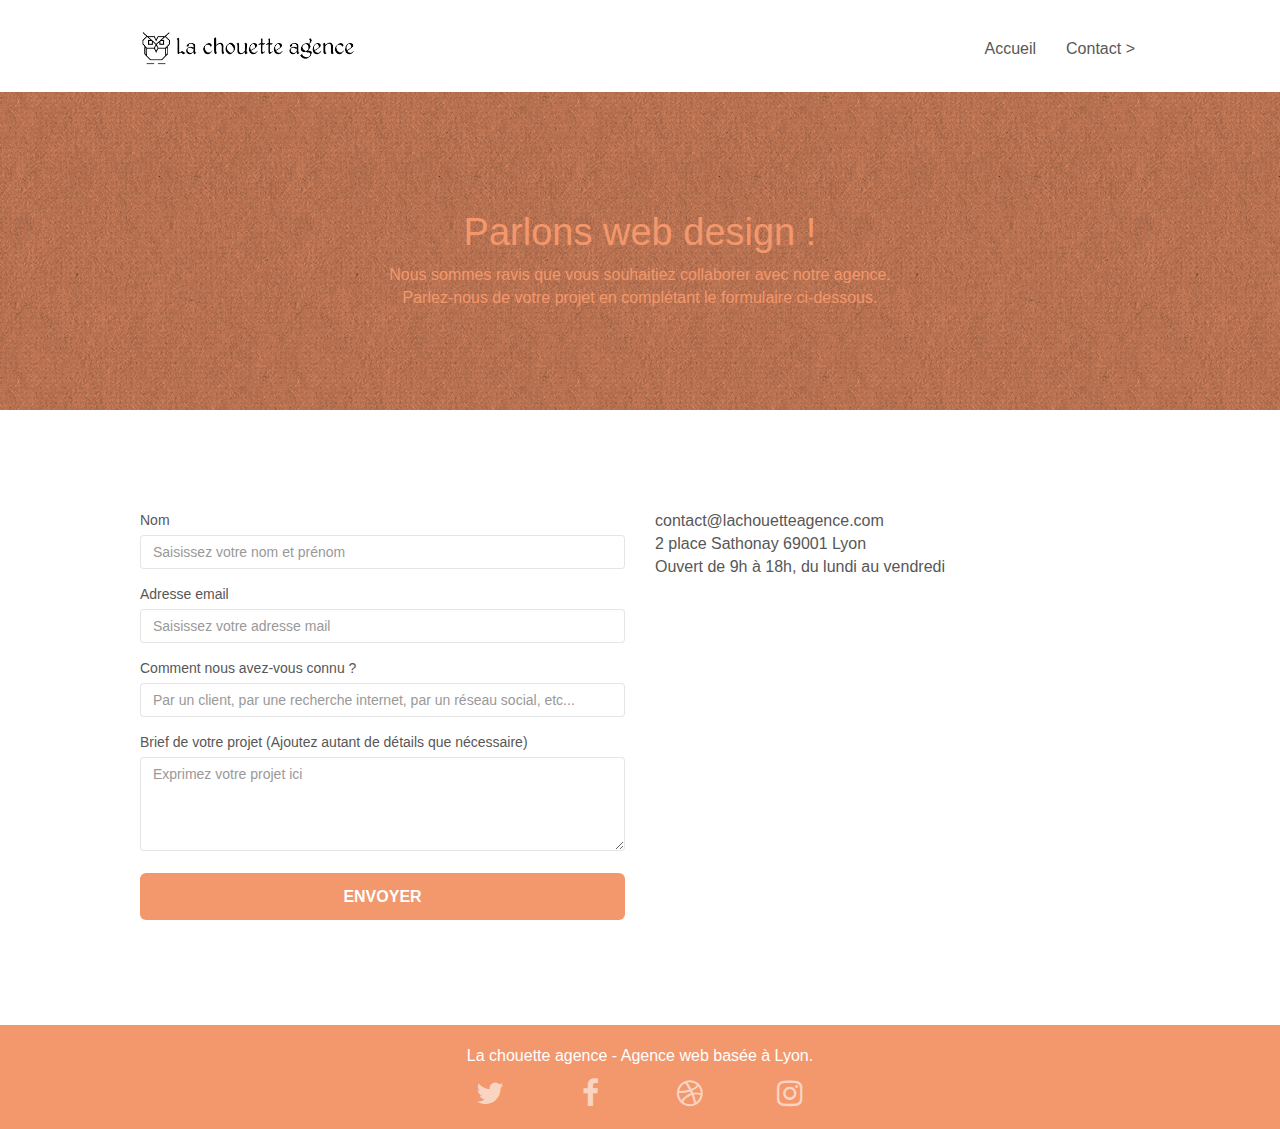
==== contact.html @ d73caa3f "Changement du nom de fichier de 'page2.html' en 'contact.html', remplacement des 'page2.html' par 'c" ====
<!DOCTYPE html>
<html lang="fr">
  <head>
    <meta charset="utf-8" />
    <meta http-equiv="X-UA-Compatible" content="ie=edge" />
    <meta
      name="description"
      content="La chouette agence est une agence de web design basée à Lyon - Contact"
    />
    <meta
      name="viewport"
      content="width=device-width, initial-scale=1.0, viewport-fit=cover"
    />

    <link
      rel="canonical"
      href="https://crysw.github.io/SebastienDazas_4_05_10_2021-Site_optimise/contact.html"
    />

    <link rel="shortcut icon" type="image/png" href="favicon.png" />

    <link rel="stylesheet" type="text/css" href="./css/bootstrap.css" />
    <link rel="stylesheet" type="text/css" href="style.css" />
    <link rel="stylesheet" type="text/css" href="./css/font-awesome.css" />
    <link rel="stylesheet" type="text/css" href="./css/et-line.css" />

    <script src="./js/jquery-2.1.0.js" defer></script>
    <script src="./js/bootstrap.js" defer></script>
    <script src="./js/blocs.js" defer></script>
    <script src="./js/jqBootstrapValidation.js" defer></script>
    <script src="./js/formHandler.js" defer></script>
    <title>Contact</title>

    <!-- Analytics -->

    <!-- Analytics END -->
  </head>
  <body>
    <!-- Principal conteneur -->
    <div class="page-container">
      <!-- Structure du header -->
      <header>
        <!-- bloc-0 -->
        <div class="bloc bgc-white l-bloc" id="bloc-0">
          <div class="container bloc-sm">
            <nav class="navbar row">
              <div class="navbar-header">
                <a class="navbar-brand" href="index.html"
                  ><img
                    src="img/la-chouette-agence.png"
                    alt="logo et nom de l’agence web la chouette agence"
                    height="40"
                /></a>
                <button
                  id="nav-toggle"
                  type="button"
                  class="ui-navbar-toggle navbar-toggle"
                  data-toggle="collapse"
                  data-target=".navbar-1"
                >
                  <span class="sr-only">Toggle navigation</span
                  ><span class="icon-bar"></span><span class="icon-bar"></span
                  ><span class="icon-bar"></span>
                </button>
              </div>
              <div
                class="collapse navbar-collapse navbar-1 special-dropdown-nav"
              >
                <ul class="site-navigation nav navbar-nav">
                  <li>
                    <a href="index.html">Accueil</a>
                  </li>
                  <li>
                    <a href="contact.html">Contact &gt;</a>
                  </li>
                </ul>
              </div>
            </nav>
          </div>
        </div>
        <!-- bloc-0 END -->
      </header>

      <!-- Structure du main -->
      <main>
        <!-- bloc-6 -->
        <div
          class="
            bloc
            bg-dots-bg bg-repeat
            bgc-atomic-tangerine
            d-bloc
            bloc-bg-texture
            texture-paper
          "
          id="bloc-6"
        >
          <div class="container bloc-lg">
            <div class="row">
              <div class="col-sm-12">
                <h1 class="text-center hero-bloc-text tc-white">
                  Parlons web design !
                </h1>
                <p class="text-center mg-lg tc-white tight-width-whitespace">
                  Nous sommes ravis que vous souhaitiez collaborer avec notre
                  agence.<br />
                  Parlez-nous de votre projet en complétant le formulaire
                  ci-dessous.
                </p>
              </div>
            </div>
          </div>
        </div>
        <!-- bloc-6 END -->

        <!-- bloc-7 -->
        <div class="bloc bgc-white l-bloc" id="bloc-7">
          <div class="container bloc-lg">
            <div class="row">
              <div class="col-sm-6">
                <form
                  id="form_1"
                  novalidate
                  success-msg="Your message has been sent."
                  fail-msg="Sorry it seems that our mail server is not responding, Sorry for the inconvenience!"
                >
                  <div class="form-group">
                    <label for="name"> Nom </label>
                    <input
                      name="name"
                      id="name"
                      placeholder="Saisissez votre nom et prénom"
                      class="form-control"
                      required
                    />
                  </div>
                  <div class="form-group">
                    <label for="email"> Adresse email </label>
                    <input
                      name="email"
                      id="email"
                      placeholder="Saisissez votre adresse mail"
                      class="form-control"
                      type="email"
                      required
                    />
                  </div>
                  <div class="form-group">
                    <label for="input_504">
                      Comment nous avez-vous connu ?
                    </label>
                    <input
                      name="input_504"
                      class="form-control"
                      type="email"
                      required
                      id="input_504"
                      placeholder="Par un client, par une recherche internet, par un réseau social, etc..."
                    />
                  </div>
                  <div class="form-group">
                    <label for="message">
                      Brief de votre projet (Ajoutez autant de détails que
                      nécessaire)<br /> </label
                    ><textarea
                      name="message"
                      id="message"
                      placeholder="Exprimez votre projet ici"
                      class="form-control"
                      rows="4"
                      cols="50"
                      required
                    ></textarea>
                  </div>
                  <button
                    class="
                      bloc-button
                      btn btn-lg btn-block
                      cta-hero
                      btn-atomic-tangerine
                    "
                    type="submit"
                  >
                    Envoyer
                  </button>
                </form>
              </div>
              <div class="col-sm-6">
                <p>
                  contact@lachouetteagence.com<br />2 place Sathonay 69001
                  Lyon<br />Ouvert de 9h à 18h, du lundi au vendredi<br />
                </p>
              </div>
            </div>
          </div>
        </div>
        <!-- bloc-7 END -->

        <!-- ScrollToTop Button -->
        <a
          class="bloc-button btn btn-d scrollToTop"
          onclick="scrollToTarget('1')"
          ><span class="fa fa-chevron-up"></span
        ></a>
        <!-- ScrollToTop Button END-->
      </main>

      <!-- Structure du footer -->
      <footer>
        <!-- Footer - bloc-8 -->
        <div class="bloc bgc-atomic-tangerine d-bloc" id="bloc-8">
          <div class="container bloc-sm">
            <div class="row">
              <div class="col-sm-12">
                <p class="text-center white">
                  La chouette agence - Agence web basée à Lyon.<br />
                </p>
                <div class="row row-no-gutters social">
                  <div class="col-sm-3">
                    <div class="text-center">
                      <a
                        class="social"
                        href="https://twitter.com/?lang=fr"
                        title="Lien vers Twitter"
                        ><span class="fa fa-twitter icon-md"></span
                      ></a>
                    </div>
                  </div>
                  <div class="col-sm-3">
                    <div class="text-center">
                      <a
                        class="social"
                        href="https://fr-fr.facebook.com/"
                        title="Lien vers Facebook"
                        ><span class="fa fa-facebook icon-md"></span
                      ></a>
                    </div>
                  </div>
                  <div class="col-sm-3">
                    <div class="text-center">
                      <a
                        class="social"
                        href="https://dribbble.com/"
                        title="Lien vers Dribbble"
                        ><span class="fa fa-dribbble icon-md"></span
                      ></a>
                    </div>
                  </div>
                  <div class="col-sm-3">
                    <div class="text-center">
                      <a
                        class="social"
                        href="https://www.instagram.com/?hl=fr"
                        title="Lien vers Instagram"
                        ><span class="fa fa-instagram icon-md"></span
                      ></a>
                    </div>
                  </div>
                </div>
              </div>
            </div>
          </div>
        </div>
        <!-- Footer - bloc-8 END -->
      </footer>
    </div>
    <!-- Principal conteneur END -->
  </body>
</html>
---- style.css ----
body {
  margin: 0;
  padding: 0;
  background: #fff;
  overflow-x: hidden;
  -webkit-font-smoothing: antialiased;
  -moz-osx-font-smoothing: grayscale;
}

a,
button {
  transition: all 0.3s ease-in-out;
  outline: none !important;
}

a:hover {
  text-decoration: none;
  cursor: pointer;
}

#page-loading-blocs-notifaction {
  position: fixed;
  top: 0;
  bottom: 0;
  width: 100%;
  z-index: 100000;
  background: #ffffff url("img/pageload-spinner.gif") no-repeat center center;
}

.bloc {
  width: 100%;
  clear: both;
  background: 50% 50% no-repeat;
  padding: 0 50px;
  -webkit-background-size: cover;
  -moz-background-size: cover;
  -o-background-size: cover;
  background-size: cover;
  position: relative;
}

.bloc .container {
  padding-left: 0;
  padding-right: 0;
}

.bloc-lg {
  padding: 100px 50px;
}

.bloc-md {
  padding: 50px;
}

.bloc-sm {
  padding: 20px 50px;
}

.bg-center,
.bg-l-edge,
.bg-r-edge,
.bg-t-edge,
.bg-b-edge,
.bg-tl-edge,
.bg-bl-edge,
.bg-tr-edge,
.bg-br-edge,
.bg-repeat {
  -webkit-background-size: auto !important;
  -moz-background-size: auto !important;
  -o-background-size: auto !important;
  background-size: auto !important;
}

.bg-repeat {
  background: repeat;
}

.bg-t-edge {
  background: top no-repeat;
}

.bloc-bg-texture::before {
  content: "";
  background-size: 2px 2px;
  position: absolute;
  top: 0;
  bottom: 0;
  left: 0;
  right: 0;
}

.texture-paper::before {
  background: url("img/texture-paper.png");
  background-size: 280px 280px;
}

.b-parallax {
  background-attachment: fixed;
}

.d-bloc {
  color: rgba(255, 255, 255, 0.7);
}

.d-bloc button:hover {
  color: rgba(255, 255, 255, 0.9);
}

.d-bloc .icon-round,
.d-bloc .icon-square,
.d-bloc .icon-rounded,
.d-bloc .icon-semi-rounded-a,
.d-bloc .icon-semi-rounded-b {
  border-color: rgba(255, 255, 255, 0.9);
}

.d-bloc .divider-h span {
  border-color: rgba(255, 255, 255, 0.2);
}

.d-bloc .a-btn,
.d-bloc .navbar a,
.d-bloc .navbar-brand,
.d-bloc a .icon-sm,
.d-bloc a .icon-md,
.d-bloc a .icon-lg,
.d-bloc a .icon-xl,
.d-bloc h1 a,
.d-bloc h2 a,
.d-bloc h3 a,
.d-bloc h4 a,
.d-bloc h5 a,
.d-bloc h6 a,
.d-bloc p a {
  color: rgba(255, 255, 255, 0.6);
}

.d-bloc .a-btn:hover,
.d-bloc .navbar a:hover,
.d-bloc .navbar-brand:hover,
.d-bloc a:hover .icon-sm,
.d-bloc a:hover .icon-md,
.d-bloc a:hover .icon-lg,
.d-bloc a:hover .icon-xl,
.d-bloc h1 a:hover,
.d-bloc h2 a:hover,
.d-bloc h3 a:hover,
.d-bloc h4 a:hover,
.d-bloc h5 a:hover,
.d-bloc h6 a:hover,
.d-bloc p a:hover {
  color: rgba(255, 255, 255, 1);
}

.d-bloc .navbar-toggle .icon-bar {
  background: rgba(255, 255, 255, 1);
}

.d-bloc .btn-wire,
.d-bloc .btn-wire:hover {
  color: rgba(255, 255, 255, 1);
  border-color: rgba(255, 255, 255, 1);
}

.d-bloc .panel {
  color: rgba(0, 0, 0, 0.5);
}

.d-bloc .panel button:hover {
  color: rgba(0, 0, 0, 0.7);
}

.d-bloc .panel icon {
  border-color: rgba(0, 0, 0, 0.7);
}

.d-bloc .panel .divider-h span {
  border-color: rgba(0, 0, 0, 0.1);
}

.d-bloc .panel .a-btn {
  color: rgba(0, 0, 0, 0.6);
}

.d-bloc .panel .a-btn:hover {
  color: rgba(0, 0, 0, 1);
}

.d-bloc .panel .btn-wire,
.d-bloc .panel .btn-wire:hover {
  color: rgba(0, 0, 0, 0.7);
  border-color: rgba(0, 0, 0, 0.3);
}

.d-bloc .panel,
.l-bloc {
  color: rgba(0, 0, 0, 0.5);
}

.d-bloc .panel button:hover,
.l-bloc button:hover {
  color: rgba(0, 0, 0, 0.7);
}

.l-bloc .icon-round,
.l-bloc .icon-square,
.l-bloc .icon-rounded,
.l-bloc .icon-semi-rounded-a,
.l-bloc .icon-semi-rounded-b {
  border-color: rgba(0, 0, 0, 0.7);
}

.d-bloc .panel .divider-h span,
.l-bloc .divider-h span {
  border-color: rgba(0, 0, 0, 0.1);
}

.d-bloc .panel .a-btn,
.l-bloc .a-btn,
.l-bloc .navbar a,
.l-bloc .navbar-brand,
.l-bloc a .icon-sm,
.l-bloc a .icon-md,
.l-bloc a .icon-lg,
.l-bloc a .icon-xl,
.l-bloc h1 a,
.l-bloc h2 a,
.l-bloc h3 a,
.l-bloc h4 a,
.l-bloc h5 a,
.l-bloc h6 a,
.l-bloc p a {
  color: rgba(0, 0, 0, 0.6);
}

.d-bloc .panel .a-btn:hover,
.l-bloc .a-btn:hover,
.l-bloc .navbar a:hover,
.l-bloc .navbar-brand:hover,
.l-bloc a:hover .icon-sm,
.l-bloc a:hover .icon-md,
.l-bloc a:hover .icon-lg,
.l-bloc a:hover .icon-xl,
.l-bloc h1 a:hover,
.l-bloc h2 a:hover,
.l-bloc h3 a:hover,
.l-bloc h4 a:hover,
.l-bloc h5 a:hover,
.l-bloc h6 a:hover,
.l-bloc p a:hover {
  color: rgba(0, 0, 0, 1);
}

.l-bloc .navbar-toggle .icon-bar {
  color: rgba(0, 0, 0, 0.6);
}

.d-bloc .panel .btn-wire,
.d-bloc .panel .btn-wire:hover,
.l-bloc .btn-wire,
.l-bloc .btn-wire:hover {
  color: rgba(0, 0, 0, 0.7);
  border-color: rgba(0, 0, 0, 0.3);
}

.voffset {
  margin-top: 30px;
}

.voffset-lg {
  margin-top: 80px;
}

.row-no-gutters {
  margin-right: 0;
  margin-left: 0;
}

.row.row-no-gutters > [class^="col-"],
.row.row-no-gutters > [class*=" col-"] {
  padding-right: 0;
  padding-left: 0;
}

#bloc-1-hero h1 {
  font-size: 32px;
}

.navbar {
  margin-bottom: 0;
  z-index: 1;
}

.navbar-brand {
  height: auto;
  padding: 3px 15px;
  font-size: 25px;
  font-weight: normal;
  font-weight: 600;
  line-height: 44px;
}

.navbar-brand img {
  max-height: 200px;
  margin: 0 5px 0 0;
  display: inline;
}

.navbar-brand img[src$="svg"] {
  min-width: 100px;
}

.nav-center .navbar-brand img {
  margin: 0;
}

.navbar .nav {
  padding-top: 2px;
  margin-right: -16px;
  float: right;
  z-index: 1;
}

.nav > li {
  float: left;
  margin-top: 4px;
  font-size: 16px;
}

.navbar-nav .open .dropdown-menu > li > a {
  text-align: inherit;
}

.nav > li a:hover,
.nav > li a:focus {
  background: transparent;
}

.navbar-toggle {
  margin: 10px 10px 0 0;
  border: 0px;
}

.navbar-toggle:hover {
  background: transparent !important;
}

.navbar-toggle .icon-bar {
  background-color: rgba(0, 0, 0, 0.5);
  width: 26px;
}

.nav-invert .navbar .nav {
  float: left;
}

.nav-invert .navbar-header,
.nav-invert .navbar-brand {
  float: right;
  position: relative;
  z-index: 2;
}

@media (min-width: 768px) {
  .site-navigation {
    position: absolute;
    top: 50%;
    right: 20px;
    transform: translate(0, -50%);
    -webkit-transform: translateY(-50%);
  }
  .nav > li .dropdown-menu a,
  .nav > li .dropdown-menu a:hover {
    color: #484848;
  }
  .nav-invert .site-navigation {
    left: 0;
    right: 0;
  }
  .nav-center {
    text-align: center;
  }
  .nav-center .navbar-header {
    width: 100%;
  }
  .nav-center .navbar-header,
  .nav-center .navbar-brand,
  .nav-center .nav > li {
    float: none;
    display: inline-block;
  }
  .nav-center .site-navigation {
    position: relative;
    width: 100%;
    right: 0;
    margin-right: 0px;
    margin-top: 20px;
  }
  .nav-center.mini-nav .navbar-toggle {
    float: none;
    margin: 10px auto 0;
  }
}

.nav > li > .dropdown a {
  background: none !important;
  display: block;
  padding: 14px 15px;
}

nav .caret {
  margin: 0 5px;
}

.dropdown-menu .dropdown-menu {
  top: -8px;
  left: 100%;
}

.dropdown-menu .dropmenu-flow-right {
  top: 100%;
  left: 0;
  margin-left: -1px;
  border-top-left-radius: 0;
  border-top-right-radius: 0;
}

.dropdown-menu .dropdown span {
  border: 4px solid black;
  border-top-color: transparent;
  border-right-color: transparent;
  border-bottom-color: transparent;
  margin: 6px -5px 0 0 !important;
  float: right;
}

.mg-md {
  margin-top: 10px;
  margin-bottom: 20px;
}

.mg-lg {
  margin-top: 10px;
  margin-bottom: 40px;
}

.btn {
  margin: 0 5px 5px 0;
}

.btn.pull-right {
  margin: 0 0 5px 5px;
}

.btn-d,
.btn-d:hover,
.btn-d:focus {
  color: #fff;
  background: rgba(0, 0, 0, 0.3);
}

button {
  outline: none !important;
}

.btn-rd {
  border-radius: 40px;
}

.btn-clean {
  border: 1px solid rgba(0, 0, 0, 0.08);
  border-bottom-color: rgba(0, 0, 0, 0.1);
  text-shadow: 0 1px 0 rgba(0, 0, 1, 0.1);
  box-shadow: 0 1px 3px rgba(0, 0, 1, 0.25),
    inset 0 1px 0 0 rgba(255, 255, 255, 0.15);
}

.icon-md {
  font-size: 30px !important;
}

.icon-lg {
  font-size: 60px !important;
}

.sm-shadow {
  text-shadow: 0 1px 2px rgba(0, 0, 0, 0.3);
}

.panel-sq,
.panel-sq .panel-heading,
.panel-sq .panel-footer {
  border-radius: 0;
}

.panel-rd {
  border-radius: 30px;
}

.panel-rd .panel-heading {
  border-radius: 29px 29px 0 0;
}

.panel-rd .panel-footer {
  border-radius: 0 0 29px 29px;
}

.form-control {
  border-color: rgba(0, 0, 0, 0.1);
  box-shadow: none;
}

.scrollToTop {
  width: 40px;
  height: 40px;
  position: fixed;
  bottom: 20px;
  right: 20px;
  opacity: 0;
  z-index: 500;
  transition: all 0.3s ease-in-out;
}

.scrollToTop span {
  margin-top: 6px;
}

.showScrollTop {
  font-size: 14px;
  opacity: 1;
}

a[data-lightbox] {
  position: relative;
  display: block;
  text-align: center;
}

a[data-lightbox]:hover::before {
  content: "+";
  font-family: "HelveticaNeue-Light", "Helvetica Neue Light", "Helvetica Neue",
    Helvetica, Arial;
  font-size: 32px;
  width: 50px;
  height: 50px;
  margin-left: -25px;
  border-radius: 50%;
  background: rgba(0, 0, 0, 0.6);
  color: #fff;
  font-weight: 100;
  z-index: 1;
  position: absolute;
  top: 50%;
  transform: translateY(-50%);
  -webkit-transform: translateY(-50%);
}

a[data-lightbox]:hover img {
  opacity: 0.6;
  -webkit-animation-fill-mode: none;
  animation-fill-mode: none;
}

#lightbox-modal {
  display: flex;
  align-items: center;
}

#lightbox-modal .modal-dialog {
  width: 90%;
  max-width: 900px;
  margin: 0 auto 0;
}

#lightbox-modal .modal-dialog img {
  max-height: 90vh;
  margin: 0 auto;
}

.lightbox-caption {
  padding: 20px;
  color: #fff;
  background: rgba(0, 0, 0, 0.5);
  position: absolute;
  left: 15px;
  right: 15px;
  bottom: 5px;
}

.close-lightbox {
  color: #fff;
  font-size: 30px;
  position: absolute;
  top: 20px;
  right: 20px;
  z-index: 20;
  background: rgba(0, 0, 0, 0.5);
  border: none;
  line-height: 30px;
  padding: 0 9px 5px;
  opacity: 0.3;
}

.close-lightbox:hover,
.next-lightbox:hover,
.prev-lightbox:hover {
  opacity: 1;
  color: #fff;
}

.next-lightbox,
.prev-lightbox {
  font-size: 20px;
  color: rgba(255, 255, 255, 0.9);
  background: rgba(0, 0, 0, 0.5);
  transition: all 0.2s ease-in-out;
  position: absolute;
  top: 45%;
  z-index: 1;
  opacity: 0.4;
}

.next-lightbox {
  padding: 6px 8px 1px 13px;
  right: 25px;
}

.prev-lightbox {
  padding: 6px 13px 1px 10px;
  left: 25px;
}

.snapshot-lb .modal-body {
  padding-bottom: 45px;
}

.snapshot-lb .lightbox-caption {
  padding: 0;
  color: rgba(0, 0, 0, 0.5);
  background: none;
}

h1,
h2,
h3,
h4,
h5,
h6,
p,
label,
.btn,
a {
  font-family: "helvetica";
  font-weight: 400;
  color: #575757 !important;
}

.container {
  max-width: 1000px;
}

.hero-bloc-text {
  font-size: 38px;
}

.hero-bloc-text-sub {
  font-size: 36px;
}

.statement-bloc-text {
  line-height: 26px;
  font-style: italic;
  font-size: 20px;
  text-align: center;
  font-weight: lighter;
  max-width: 520px;
  margin: auto auto auto auto;
}

p {
  font-size: 16px;
}

.tight-width-whitespace {
  max-width: 600px;
  margin: auto auto auto auto;
}

.h1 {
  font-size: 20px;
  font-family: "Open Sans";
}

.cta-hero {
  margin-top: 22px;
  color: #ffffff !important;
  text-transform: uppercase;
  padding: 12px 28px 12px 28px;
  font-size: 16px;
  font-weight: 700;
}

.social {
  max-width: 400px;
  margin: auto auto auto auto;
}

h2 {
  font-size: 22px;
  line-height: 1.4em;
}

h3 {
  font-size: 15px;
  text-transform: uppercase;
  font-weight: 700;
  color: #333333 !important;
}

.med-width-whitespace {
  max-width: 800px;
  margin: auto auto auto auto;
  box-shadow: 0px 0px 0px #000000;
}

h1 {
  color: #333333 !important;
}

h4 {
  color: #333333 !important;
}

.icons {
  margin-bottom: 14px;
  margin-top: 24px;
}

.white {
  color: #ffffff !important;
}

.portfolio-thumb {
  margin-bottom: 24px;
}

.portfolio-row {
  margin-bottom: 44px;
  margin-top: 50px;
}

.avatar {
  box-shadow: 0px 4px 9px rgba(0, 0, 0, 0.3);
}

.black-background {
  background-color: rgba(165, 147, 99, 0.7);
  padding: 40px 40px 40px 40px;
}

.bold-link {
  font-weight: 900;
  text-decoration: underline !important;
}

.bgc-white {
  background-color: #ffffff;
}

.bgc-dark-slate-blue {
  background-color: #364577;
}

.bgc-atomic-tangerine {
  background-color: #f3976c;
}

.tc-white {
  color: #f3976c !important;
}

.btn-atomic-tangerine {
  background: #f3976c;
  color: #ffffff !important;
}

.btn-atomic-tangerine:hover {
  background: #c27956 !important;
  color: #ffffff !important;
}

.ltc-white {
  color: #ffffff !important;
}

.ltc-white:hover {
  color: #cccccc !important;
}

.ltc-atomic-tangerine {
  color: #f3976c !important;
}

.ltc-atomic-tangerine:hover {
  color: #c27956 !important;
}

.icon-dark-slate-blue {
  color: #364577 !important;
  border-color: #364577 !important;
}

.bg-dots-bg {
  background-image: url("img/dots-bg.png");
}

.bg-lines-h2-bg {
  background-image: url("img/lines-h2-bg.png");
}

.bg-banniere {
  background-image: url("img/la-chouette-agence-banniere.jpg");
}

.bg-presentation {
  background-image: url("img/image-de-presentation.jpg");
}

/*Pour mise en forme de slogan, citation-Maxime-Guibard et introduction-portfolio */

.slogan {
  margin-left: 20%;
  margin-right: 20%;
  width: 60%;
  font-size: 22px;
}

.citation-Maxime-Guilbard {
  margin-left: 10%;
  margin-right: 10%;
  width: 80%;
  font-size: 20px;
  font-style: italic;
}

.introduction-portfolio {
  margin-left: 27.5%;
  margin-right: 27.5%;
  width: 45%;
  font-size: 22px;
}

@media (max-width: 1024px) {
  .bloc {
    padding-left: 20px;
    padding-right: 20px;
  }
  .bloc.full-width-bloc,
  .bloc-tile-2.full-width-bloc .container,
  .bloc-tile-3.full-width-bloc .container,
  .bloc-tile-4.full-width-bloc .container {
    padding-left: 0;
    padding-right: 0;
  }
}

@media (max-width: 992px) and (min-width: 768px) {
  .navbar .nav {
    max-width: 80%;
  }
  .nav-center.navbar .nav {
    max-width: 100%;
  }
}

@media only screen and (min-device-width: 768px) and (max-device-width: 1024px) and (orientation: landscape) {
  .b-parallax {
    background-attachment: scroll;
  }
}

@media only screen and (min-device-width: 1024px) and (max-device-width: 1366px) and (-webkit-min-device-pixel-ratio: 1.5) {
  .b-parallax {
    background-attachment: scroll;
  }
}

@media (max-width: 991px) {
  .container {
    width: 100%;
  }
  .b-parallax {
    background-attachment: scroll;
  }
  .page-container,
  #hero-bloc {
    overflow-x: hidden;
    position: relative;
  }
  .bloc {
    padding-left: constant(safe-area-inset-left);
    padding-right: constant(safe-area-inset-right);
  }
  .bloc-group,
  .bloc-group .bloc {
    display: block;
    width: 100%;
  }
  .bloc-fill-screen .fill-bloc-top-edge,
  .bloc-fill-screen .fill-bloc-bottom-edge {
    padding: 0 20px;
    padding-left: constant(safe-area-inset-left);
    padding-right: constant(safe-area-inset-right);
  }
  .citation-Maxime-Guilbard,
  .slogan,
  .introduction-portfolio {
    margin-left: 5%;
    margin-right: 5%;
    width: 90%;
  }
}

@media (max-width: 767px) {
  .page-container {
    overflow-x: hidden;
    position: relative;
  }
  h1,
  h2,
  h3,
  h4,
  h5,
  h6,
  p,
  #disqus_thread {
    padding-left: 10px !important;
    padding-right: 10px !important;
  }
  .b-parallax {
    background-attachment: scroll;
  }
  .navbar .nav {
    padding-top: 0;
    border-top: 1px solid rgba(0, 0, 0, 0.2);
    float: none !important;
  }
  .navbar.row {
    margin-left: 0;
    margin-right: 0;
  }
  .site-navigation {
    position: inherit;
    transform: none;
    -webkit-transform: none;
    -ms-transform: none;
  }
  .nav > li {
    margin-top: 0;
    border-bottom: 1px solid rgba(0, 0, 0, 0.1);
    background: rgba(0, 0, 0, 0.05);
    text-align: left;
    padding-left: 15px;
    width: 100%;
  }
  .nav > li:hover {
    background: rgba(0, 0, 0, 0.08);
  }
  .dropdown .dropdown a .caret {
    float: none;
    margin: 5px 0 0 10px !important;
    border: 4px solid black;
    border-bottom-color: transparent;
    border-right-color: transparent;
    border-left-color: transparent;
  }
  #hero-bloc .navbar .nav {
    background: rgba(0, 0, 0, 0.8);
  }
  #hero-bloc .navbar .nav a {
    color: rgba(255, 255, 255, 0.6);
  }
  .hero {
    padding: 50px 0;
  }
  .hero-nav {
    left: -1px;
    right: -1px;
  }
  .navbar-collapse {
    padding: 0;
    overflow-x: hidden;
    -webkit-box-shadow: none;
    box-shadow: none;
  }
  .navbar-brand img {
    max-height: 40px;
    width: auto;
  }
  .nav-invert .navbar-header {
    float: none;
    width: 100%;
  }
  .nav-invert .navbar-toggle {
    float: left;
    margin-left: 10px;
  }
  .bloc {
    padding-left: 0;
    padding-right: 0;
  }
  .bloc-xxl,
  .bloc-xl,
  .bloc-lg {
    padding: 40px 0;
  }
  .bloc-sm,
  .bloc-md {
    padding-left: 0;
    padding-right: 0;
  }
  .bloc-tile-2 .container,
  .bloc-tile-3 .container,
  .bloc-tile-4 .container,
  .bloc-fill-screen .fill-bloc-top-edge,
  .bloc-fill-screen .fill-bloc-bottom-edge {
    padding-left: 0;
    padding-right: 0;
  }
  .a-block {
    padding: 0 10px;
  }
  .btn-dwn {
    display: none;
  }
  .voffset {
    margin-top: 5px;
  }
  .voffset-md {
    margin-top: 20px;
  }
  .voffset-lg {
    margin-top: 30px;
  }
  form {
    padding: 5px;
  }
  .close-lightbox {
    display: inline-block;
  }
  .blocsapp-device-iphone5 {
    background-size: 216px 425px;
    padding-top: 60px;
    width: 216px;
    height: 425px;
  }
  .blocsapp-device-iphone5 img {
    width: 180px;
    height: 320px;
  }
  .citation-Maxime-Guilbard,
  .slogan,
  .introduction-portfolio {
    margin-left: 5%;
    margin-right: 5%;
    width: 90%;
  }
}

@media (max-width: 400px) {
  .bloc {
    padding-left: 0;
    padding-right: 0;
  }
}

@media (max-width: 767px) {
  .bloc-mob-center-text {
    text-align: center;
  }
}
---- css/et-line.css ----
@font-face {
    font-family: et-line;
    src: url(../fonts/et-line.eot);
    src: url(../fonts/et-line.eot?#iefix) format('embedded-opentype'), url(../fonts/et-line.woff) format('woff'), url(../fonts/et-line.ttf) format('truetype'), url(../fonts/et-line.svg#et-line) format('svg');
    font-weight: 400;
    font-style: normal
}

.et-icon-adjustments,
.et-icon-alarmclock,
.et-icon-anchor,
.et-icon-aperture,
.et-icon-attachment,
.et-icon-bargraph,
.et-icon-basket,
.et-icon-beaker,
.et-icon-bike,
.et-icon-book-open,
.et-icon-briefcase,
.et-icon-browser,
.et-icon-calendar,
.et-icon-camera,
.et-icon-caution,
.et-icon-chat,
.et-icon-circle-compass,
.et-icon-clipboard,
.et-icon-clock,
.et-icon-cloud,
.et-icon-compass,
.et-icon-desktop,
.et-icon-dial,
.et-icon-document,
.et-icon-documents,
.et-icon-download,
.et-icon-dribbble,
.et-icon-edit,
.et-icon-envelope,
.et-icon-expand,
.et-icon-facebook,
.et-icon-flag,
.et-icon-focus,
.et-icon-gears,
.et-icon-genius,
.et-icon-gift,
.et-icon-global,
.et-icon-globe,
.et-icon-googleplus,
.et-icon-grid,
.et-icon-happy,
.et-icon-hazardous,
.et-icon-heart,
.et-icon-hotairballoon,
.et-icon-hourglass,
.et-icon-key,
.et-icon-laptop,
.et-icon-layers,
.et-icon-lifesaver,
.et-icon-lightbulb,
.et-icon-linegraph,
.et-icon-linkedin,
.et-icon-lock,
.et-icon-magnifying-glass,
.et-icon-map,
.et-icon-map-pin,
.et-icon-megaphone,
.et-icon-mic,
.et-icon-mobile,
.et-icon-newspaper,
.et-icon-notebook,
.et-icon-paintbrush,
.et-icon-paperclip,
.et-icon-pencil,
.et-icon-phone,
.et-icon-picture,
.et-icon-pictures,
.et-icon-piechart,
.et-icon-presentation,
.et-icon-pricetags,
.et-icon-printer,
.et-icon-profile-female,
.et-icon-profile-male,
.et-icon-puzzle,
.et-icon-quote,
.et-icon-recycle,
.et-icon-refresh,
.et-icon-ribbon,
.et-icon-rss,
.et-icon-sad,
.et-icon-scissors,
.et-icon-scope,
.et-icon-search,
.et-icon-shield,
.et-icon-speedometer,
.et-icon-strategy,
.et-icon-streetsign,
.et-icon-tablet,
.et-icon-target,
.et-icon-telescope,
.et-icon-toolbox,
.et-icon-tools,
.et-icon-tools-2,
.et-icon-trophy,
.et-icon-tumblr,
.et-icon-twitter,
.et-icon-upload,
.et-icon-video,
.et-icon-wallet,
.et-icon-wine {
    font-family: et-line;
    speak: none;
    font-style: normal;
    font-weight: 400;
    font-variant: normal;
    text-transform: none;
    line-height: 1;
    -webkit-font-smoothing: antialiased;
    -moz-osx-font-smoothing: grayscale;
    display: inline-block
}

.et-icon-mobile:before {
    content: "\e000"
}

.et-icon-laptop:before {
    content: "\e001"
}

.et-icon-desktop:before {
    content: "\e002"
}

.et-icon-tablet:before {
    content: "\e003"
}

.et-icon-phone:before {
    content: "\e004"
}

.et-icon-document:before {
    content: "\e005"
}

.et-icon-documents:before {
    content: "\e006"
}

.et-icon-search:before {
    content: "\e007"
}

.et-icon-clipboard:before {
    content: "\e008"
}

.et-icon-newspaper:before {
    content: "\e009"
}

.et-icon-notebook:before {
    content: "\e00a"
}

.et-icon-book-open:before {
    content: "\e00b"
}

.et-icon-browser:before {
    content: "\e00c"
}

.et-icon-calendar:before {
    content: "\e00d"
}

.et-icon-presentation:before {
    content: "\e00e"
}

.et-icon-picture:before {
    content: "\e00f"
}

.et-icon-pictures:before {
    content: "\e010"
}

.et-icon-video:before {
    content: "\e011"
}

.et-icon-camera:before {
    content: "\e012"
}

.et-icon-printer:before {
    content: "\e013"
}

.et-icon-toolbox:before {
    content: "\e014"
}

.et-icon-briefcase:before {
    content: "\e015"
}

.et-icon-wallet:before {
    content: "\e016"
}

.et-icon-gift:before {
    content: "\e017"
}

.et-icon-bargraph:before {
    content: "\e018"
}

.et-icon-grid:before {
    content: "\e019"
}

.et-icon-expand:before {
    content: "\e01a"
}

.et-icon-focus:before {
    content: "\e01b"
}

.et-icon-edit:before {
    content: "\e01c"
}

.et-icon-adjustments:before {
    content: "\e01d"
}

.et-icon-ribbon:before {
    content: "\e01e"
}

.et-icon-hourglass:before {
    content: "\e01f"
}

.et-icon-lock:before {
    content: "\e020"
}

.et-icon-megaphone:before {
    content: "\e021"
}

.et-icon-shield:before {
    content: "\e022"
}

.et-icon-trophy:before {
    content: "\e023"
}

.et-icon-flag:before {
    content: "\e024"
}

.et-icon-map:before {
    content: "\e025"
}

.et-icon-puzzle:before {
    content: "\e026"
}

.et-icon-basket:before {
    content: "\e027"
}

.et-icon-envelope:before {
    content: "\e028"
}

.et-icon-streetsign:before {
    content: "\e029"
}

.et-icon-telescope:before {
    content: "\e02a"
}

.et-icon-gears:before {
    content: "\e02b"
}

.et-icon-key:before {
    content: "\e02c"
}

.et-icon-paperclip:before {
    content: "\e02d"
}

.et-icon-attachment:before {
    content: "\e02e"
}

.et-icon-pricetags:before {
    content: "\e02f"
}

.et-icon-lightbulb:before {
    content: "\e030"
}

.et-icon-layers:before {
    content: "\e031"
}

.et-icon-pencil:before {
    content: "\e032"
}

.et-icon-tools:before {
    content: "\e033"
}

.et-icon-tools-2:before {
    content: "\e034"
}

.et-icon-scissors:before {
    content: "\e035"
}

.et-icon-paintbrush:before {
    content: "\e036"
}

.et-icon-magnifying-glass:before {
    content: "\e037"
}

.et-icon-circle-compass:before {
    content: "\e038"
}

.et-icon-linegraph:before {
    content: "\e039"
}

.et-icon-mic:before {
    content: "\e03a"
}

.et-icon-strategy:before {
    content: "\e03b"
}

.et-icon-beaker:before {
    content: "\e03c"
}

.et-icon-caution:before {
    content: "\e03d"
}

.et-icon-recycle:before {
    content: "\e03e"
}

.et-icon-anchor:before {
    content: "\e03f"
}

.et-icon-profile-male:before {
    content: "\e040"
}

.et-icon-profile-female:before {
    content: "\e041"
}

.et-icon-bike:before {
    content: "\e042"
}

.et-icon-wine:before {
    content: "\e043"
}

.et-icon-hotairballoon:before {
    content: "\e044"
}

.et-icon-globe:before {
    content: "\e045"
}

.et-icon-genius:before {
    content: "\e046"
}

.et-icon-map-pin:before {
    content: "\e047"
}

.et-icon-dial:before {
    content: "\e048"
}

.et-icon-chat:before {
    content: "\e049"
}

.et-icon-heart:before {
    content: "\e04a"
}

.et-icon-cloud:before {
    content: "\e04b"
}

.et-icon-upload:before {
    content: "\e04c"
}

.et-icon-download:before {
    content: "\e04d"
}

.et-icon-target:before {
    content: "\e04e"
}

.et-icon-hazardous:before {
    content: "\e04f"
}

.et-icon-piechart:before {
    content: "\e050"
}

.et-icon-speedometer:before {
    content: "\e051"
}

.et-icon-global:before {
    content: "\e052"
}

.et-icon-compass:before {
    content: "\e053"
}

.et-icon-lifesaver:before {
    content: "\e054"
}

.et-icon-clock:before {
    content: "\e055"
}

.et-icon-aperture:before {
    content: "\e056"
}

.et-icon-quote:before {
    content: "\e057"
}

.et-icon-scope:before {
    content: "\e058"
}

.et-icon-alarmclock:before {
    content: "\e059"
}

.et-icon-refresh:before {
    content: "\e05a"
}

.et-icon-happy:before {
    content: "\e05b"
}

.et-icon-sad:before {
    content: "\e05c"
}

.et-icon-facebook:before {
    content: "\e05d"
}

.et-icon-twitter:before {
    content: "\e05e"
}

.et-icon-googleplus:before {
    content: "\e05f"
}

.et-icon-rss:before {
    content: "\e060"
}

.et-icon-tumblr:before {
    content: "\e061"
}

.et-icon-linkedin:before {
    content: "\e062"
}

.et-icon-dribbble:before {
    content: "\e063"
}
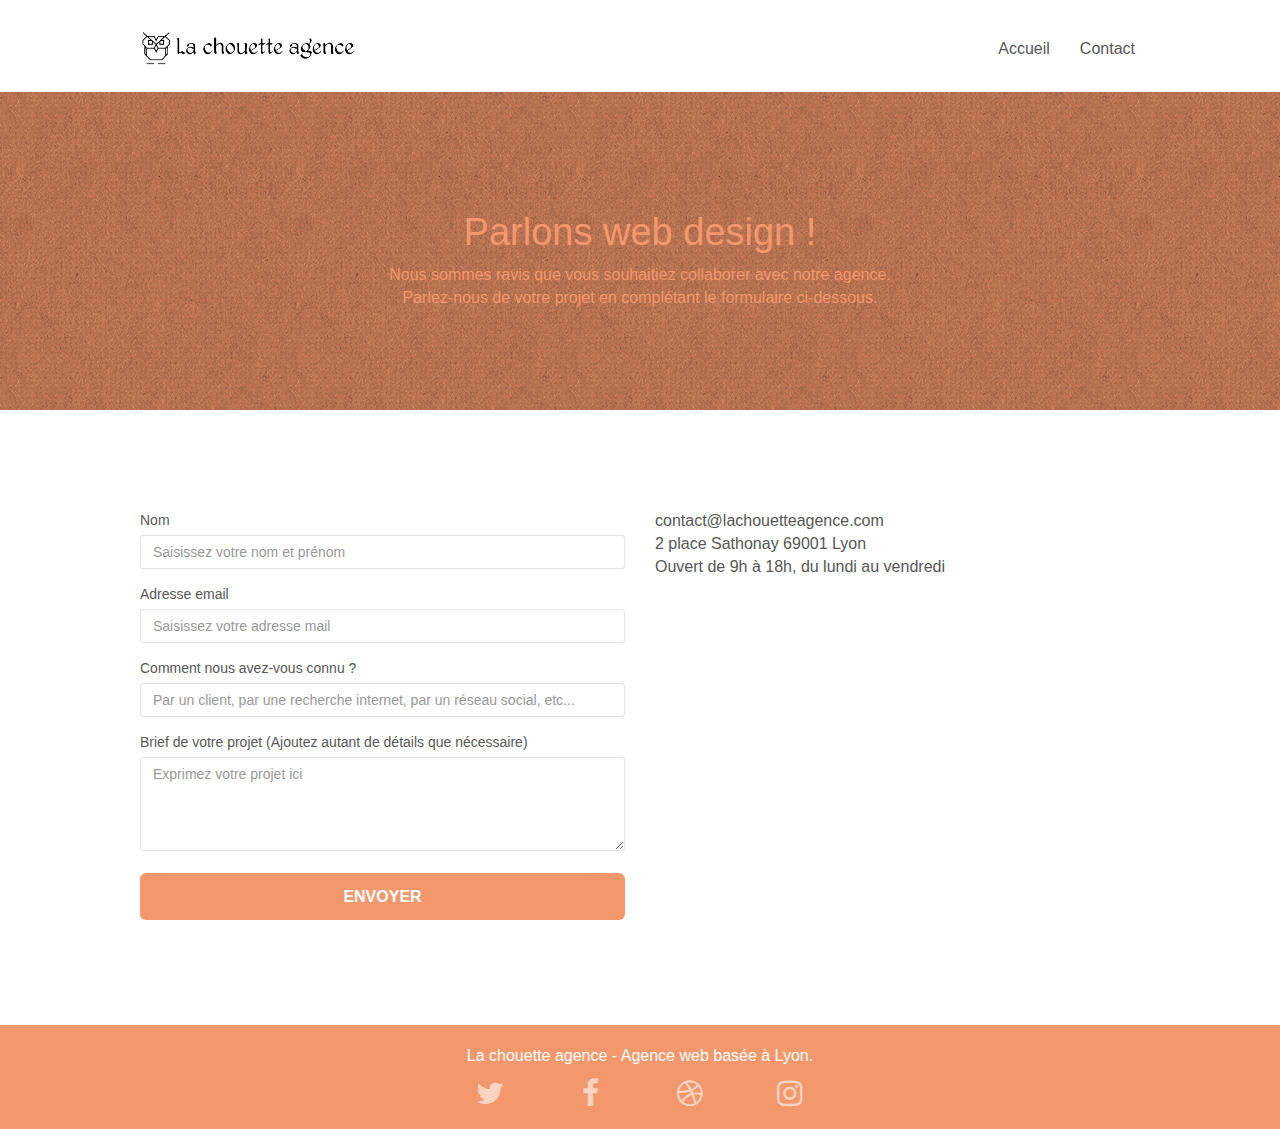
==== commit 4fe2469b: "Suppression dans le menu de navigation de ‘>’ dans ‘Contact’ et correction de petites erreurs de syn" ====
--- a/contact.html
+++ b/contact.html
@@ -71,7 +71,7 @@
                     <a href="index.html">Accueil</a>
                   </li>
                   <li>
-                    <a href="contact.html">Contact &gt;</a>
+                    <a href="contact.html">Contact</a>
                   </li>
                 </ul>
               </div>
@@ -118,12 +118,7 @@
           <div class="container bloc-lg">
             <div class="row">
               <div class="col-sm-6">
-                <form
-                  id="form_1"
-                  novalidate
-                  success-msg="Your message has been sent."
-                  fail-msg="Sorry it seems that our mail server is not responding, Sorry for the inconvenience!"
-                >
+                <form id="form_1" novalidate>
                   <div class="form-group">
                     <label for="name"> Nom </label>
                     <input
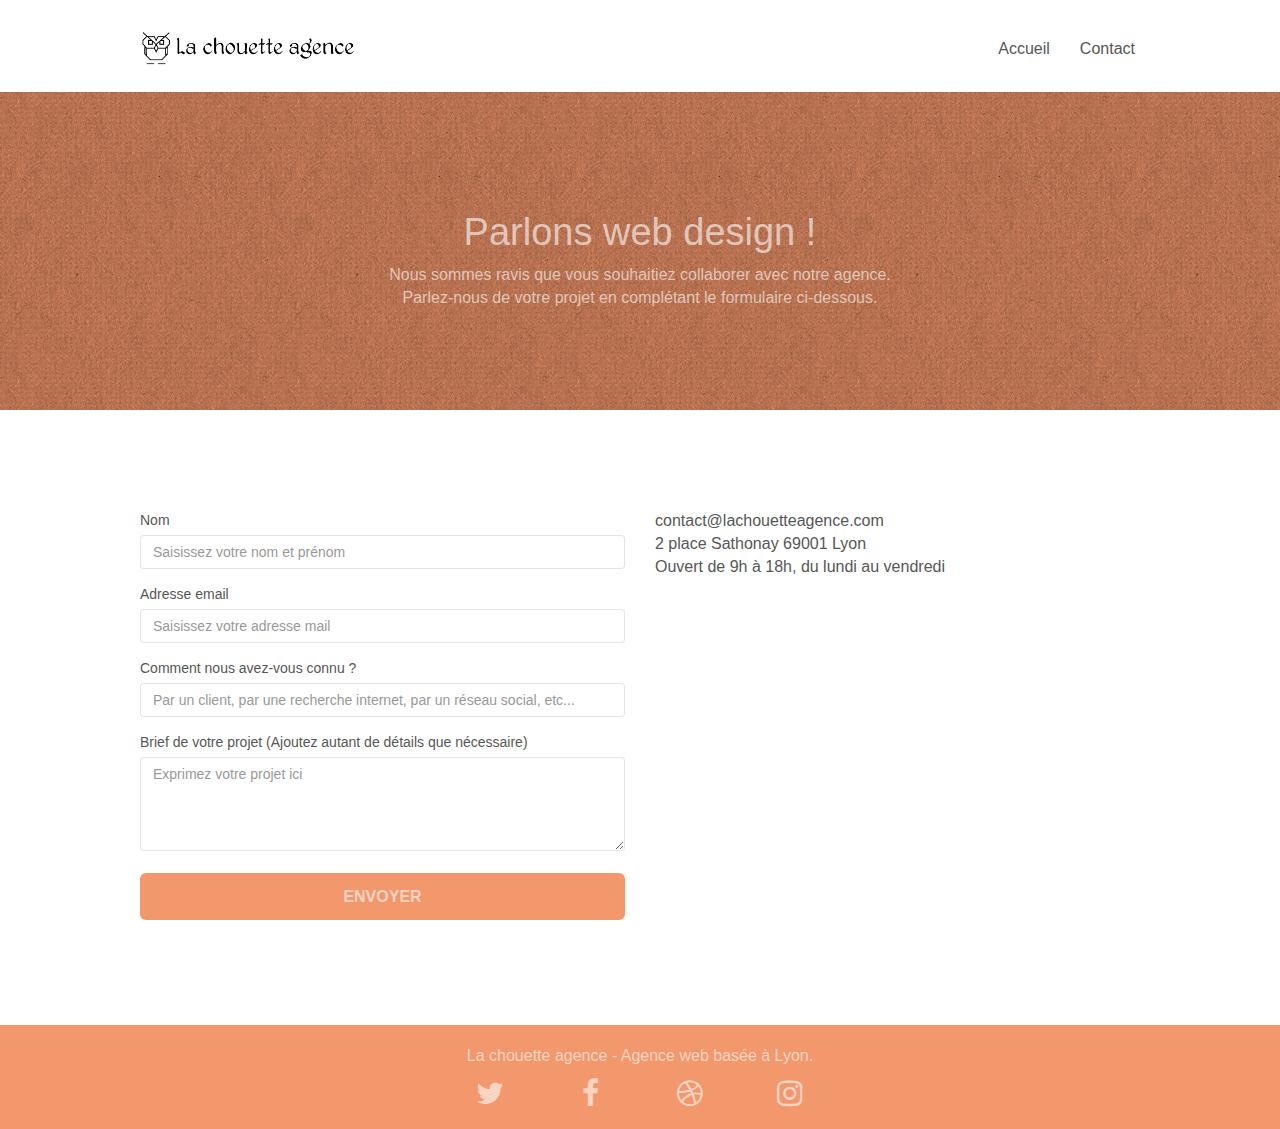
==== commit a47d338b: "Ajout de l'attribut 'title' pour les boutons 'Contact', 'Envoyer' et correction de la navigation par" ====
--- a/contact.html
+++ b/contact.html
@@ -175,6 +175,7 @@
                       btn-atomic-tangerine
                     "
                     type="submit"
+                    title="Bouton pour envoyer votre message"
                   >
                     Envoyer
                   </button>
--- a/style.css
+++ b/style.css
@@ -10,7 +10,7 @@
 a,
 button {
   transition: all 0.3s ease-in-out;
-  outline: none !important;
+  outline: black;
 }
 
 a:hover {
@@ -738,7 +738,7 @@
 }
 
 .white {
-  color: #ffffff !important;
+  color: #ffffff99 !important;
 }
 
 .portfolio-thumb {
@@ -777,17 +777,17 @@
 }
 
 .tc-white {
-  color: #f3976c !important;
+  color: #ffffff99 !important;
 }
 
 .btn-atomic-tangerine {
   background: #f3976c;
-  color: #ffffff !important;
+  color: #ffffff99 !important;
 }
 
 .btn-atomic-tangerine:hover {
   background: #c27956 !important;
-  color: #ffffff !important;
+  color: #ffffff99 !important;
 }
 
 .ltc-white {
